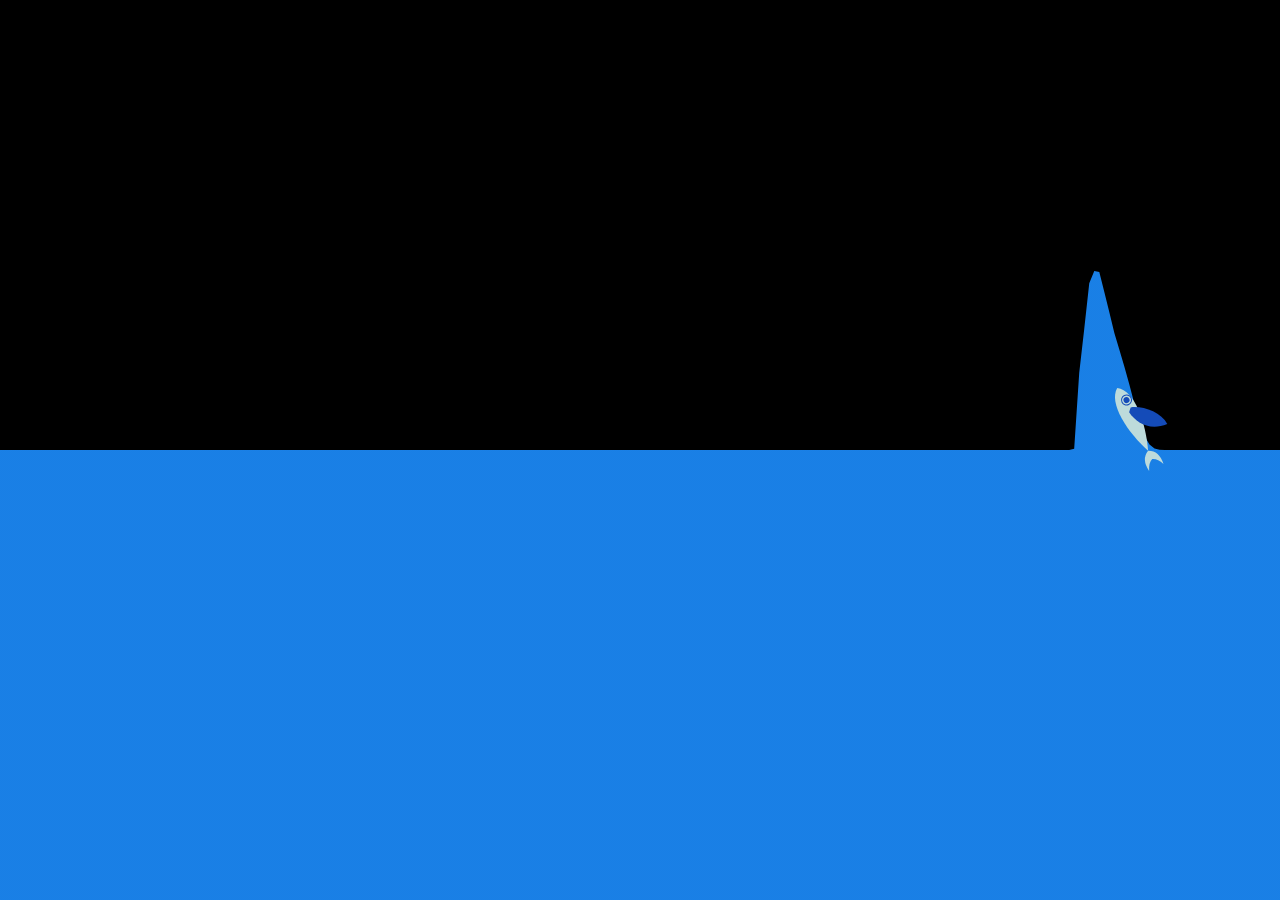
==== animations/01-flying-fishes/index.html @ b93da7cf "chore: structure Fish Byte as miscellaneous creative coding" ====
<!DOCTYPE html>
<html lang="es">
<head>
    <meta charset="UTF-8">
    <meta name="viewport" content="width=device-width, initial-scale=1.0">
    <title>Prueba de Animación</title>
    <link rel="stylesheet" href="styles.css">
</head>
<body>
    <div id="jsi-flying-fish-container" class="container"></div>
    <script src="https://code.jquery.com/jquery-3.6.0.min.js"></script>
    <script src="script.js"></script>
</body>
</html>
---- animations/01-flying-fishes/styles.css ----
html, body{
  width: 100%;
  height: 100%;
  margin: 0;
  padding: 0;
  background-color: #FFF;
  overflow: hidden;
}
.container{
  width: 100%;
  height: 100%;
  margin: 0;
  padding: 0;
  background-color: #FFF;
}
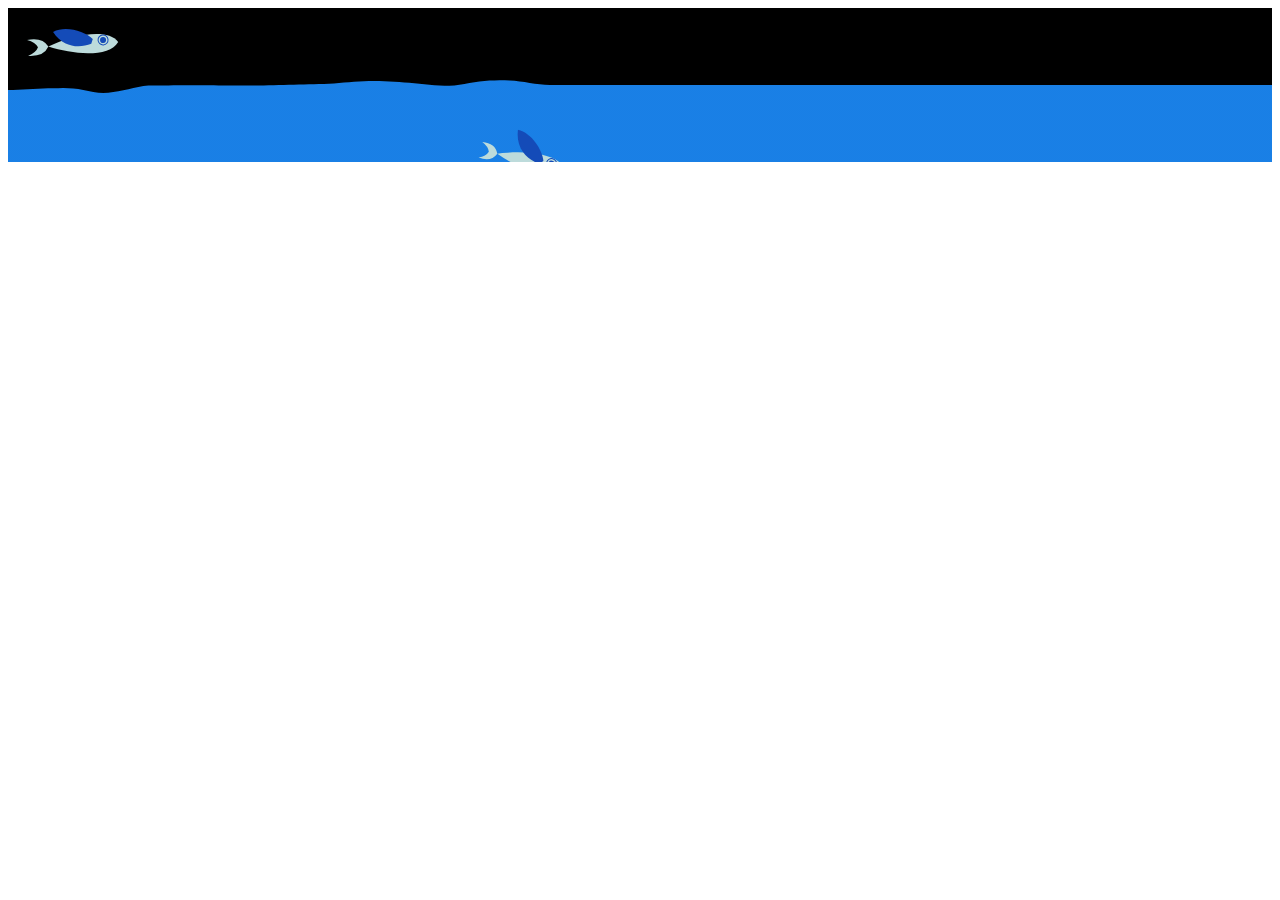
==== commit 85afd717: "Update title and stylesheet link in index.html" ====
--- a/animations/01-flying-fishes/index.html
+++ b/animations/01-flying-fishes/index.html
@@ -3,14 +3,17 @@
 <head>
     <meta charset="UTF-8">
     <meta name="viewport" content="width=device-width, initial-scale=1.0">
-    <title>Prueba de Animación</title>
-    <link rel="stylesheet" href="styles.css">
+    <title>Flying Fish</title>
+
+    <link rel="stylesheet" href="style.css">
 </head>
+
 <body>
-    <div id="jsi-flying-fish-container" class="container"></div>
+
+    <div id="jsi-flying-fish-container"></div>
+
     <script src="https://code.jquery.com/jquery-3.6.0.min.js"></script>
     <script src="script.js"></script>
+
 </body>
 </html>
-
-
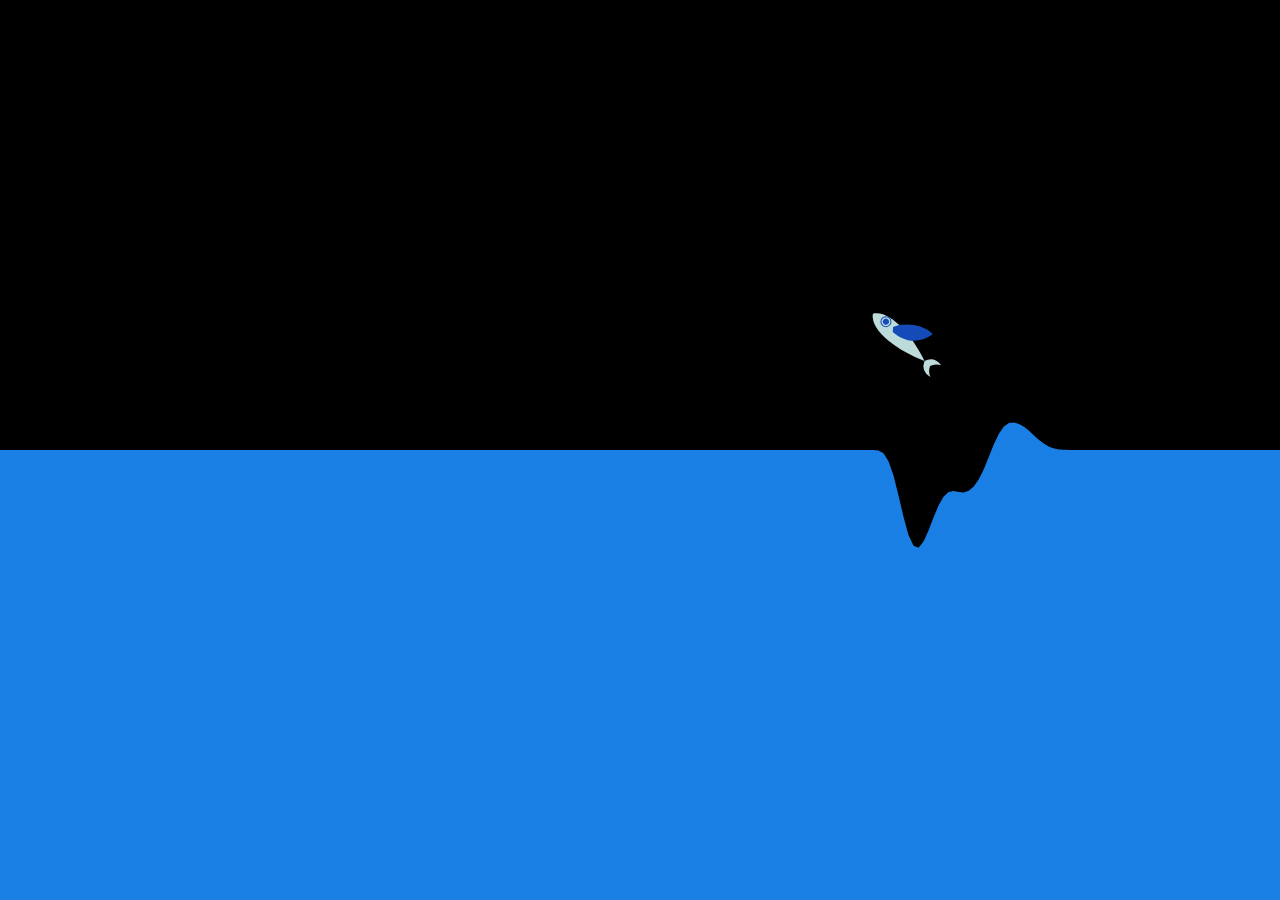
==== commit 83bc4278: "Reconcile pelagicByte structure after repository updates" ====
--- a/animations/01-flying-fishes/index.html
+++ b/animations/01-flying-fishes/index.html
@@ -1,19 +1,15 @@
 <!DOCTYPE html>
-<html lang="es">
+<html lang="en">
 <head>
-    <meta charset="UTF-8">
-    <meta name="viewport" content="width=device-width, initial-scale=1.0">
-    <title>Flying Fish</title>
+  <meta charset="UTF-8">
+  <meta name="viewport" content="width=device-width, initial-scale=1.0">
+  <title>Flying Fishes</title>
+  <link rel="stylesheet" href="styles.css">
+</head>
+<body>
+  <div id="jsi-flying-fish-container"></div>
 
-    <link rel="stylesheet" href="style.css">
-</head>
-
-<body>
-
-    <div id="jsi-flying-fish-container"></div>
-
-    <script src="https://code.jquery.com/jquery-3.6.0.min.js"></script>
-    <script src="script.js"></script>
-
+  <script src="https://code.jquery.com/jquery-3.6.0.min.js"></script>
+  <script src="script.js"></script>
 </body>
 </html>
--- a/animations/01-flying-fishes/styles.css
+++ b/animations/01-flying-fishes/styles.css
@@ -0,0 +1,19 @@
+html,
+body {
+    width: 100%;
+    height: 100%;
+    margin: 0;
+    padding: 0;
+    overflow: hidden;
+}
+
+#jsi-flying-fish-container {
+    width: 100vw;
+    height: 100vh;
+    position: relative;
+    overflow: hidden;
+}
+
+#jsi-flying-fish-container canvas {
+    display: block;
+}
